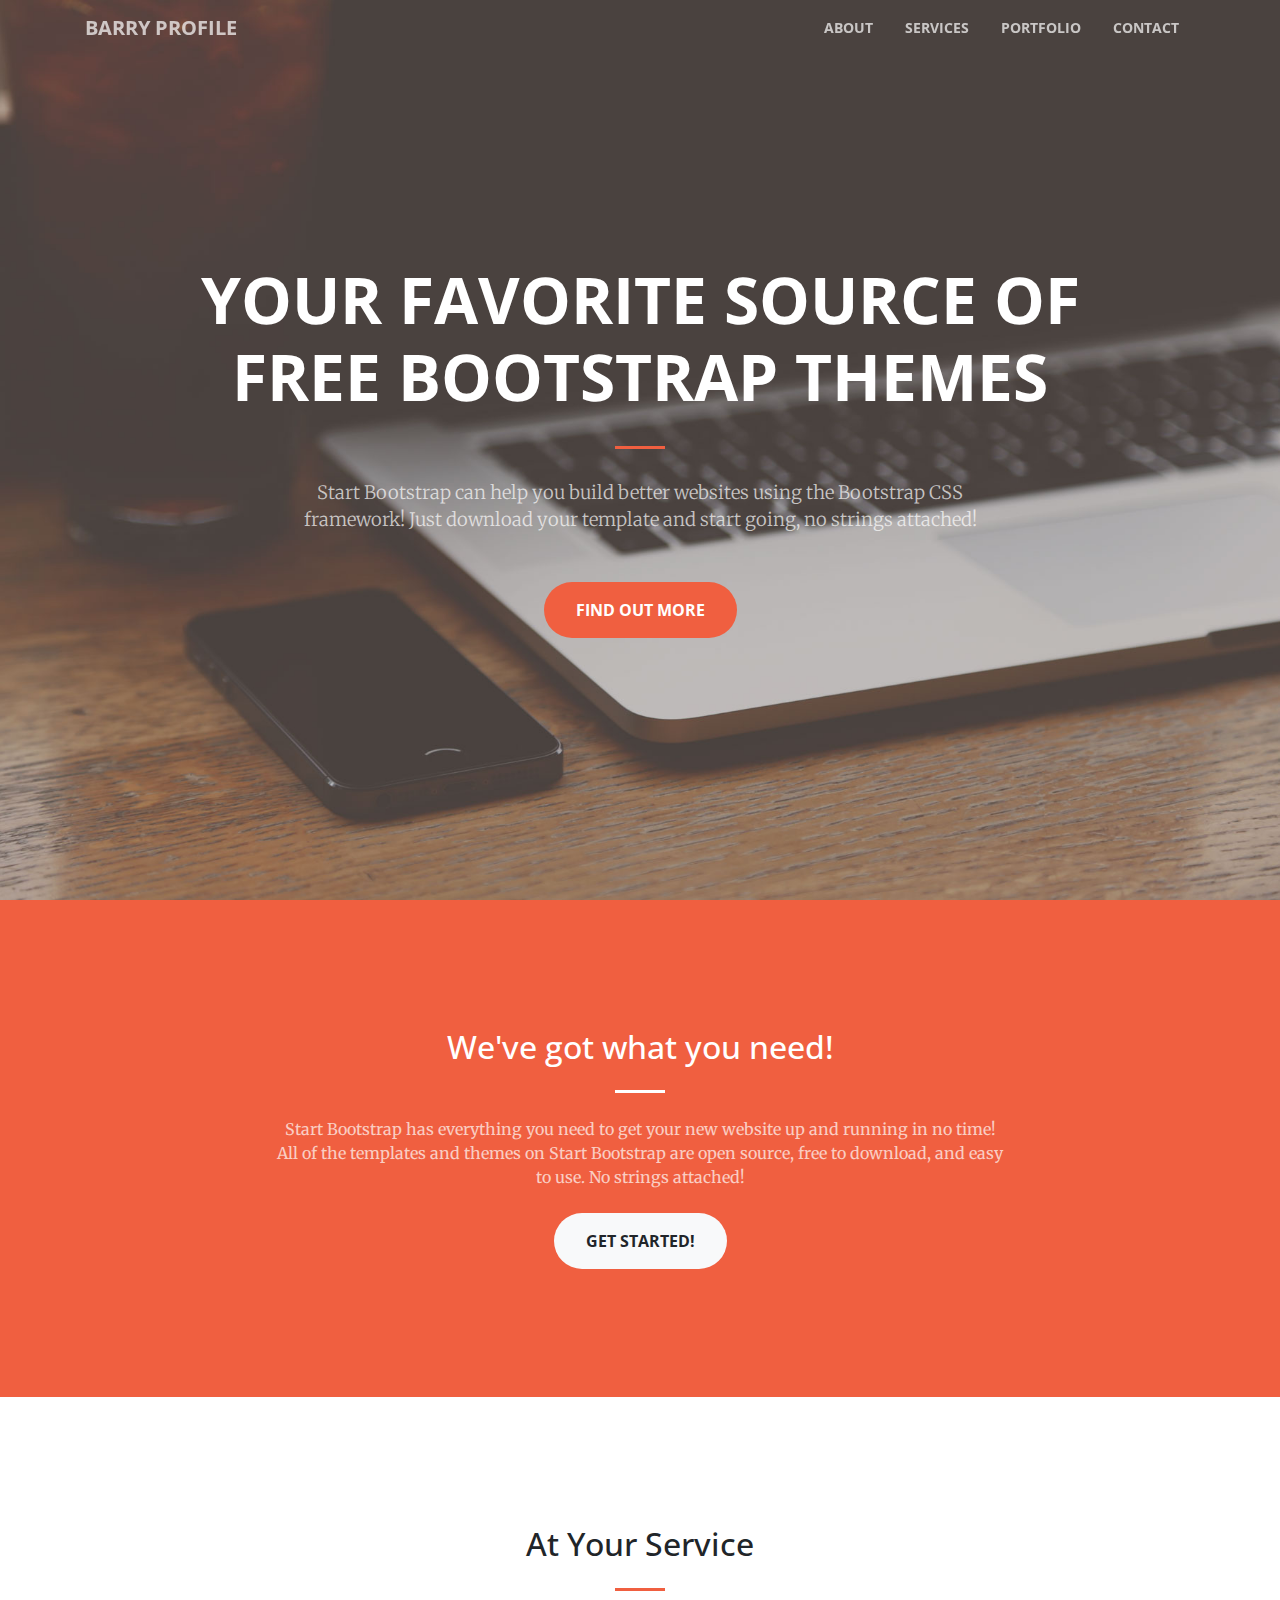
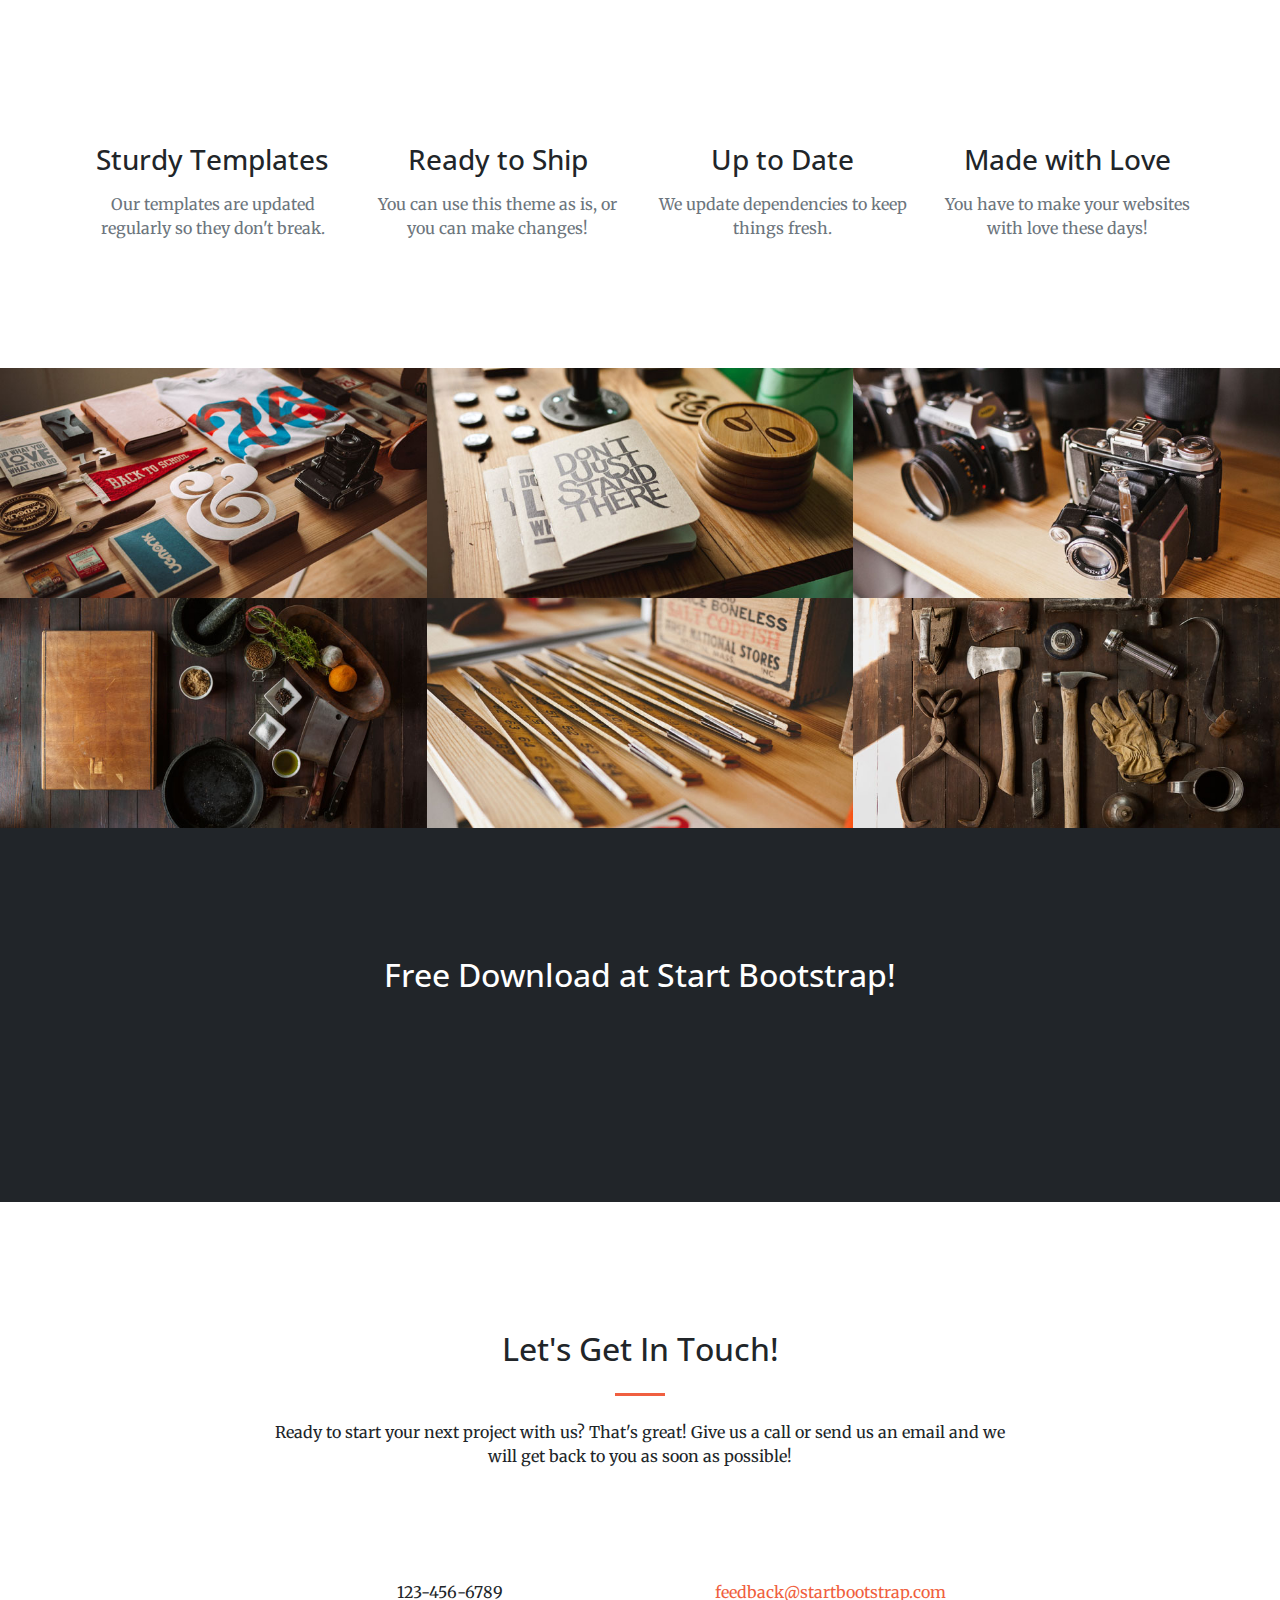
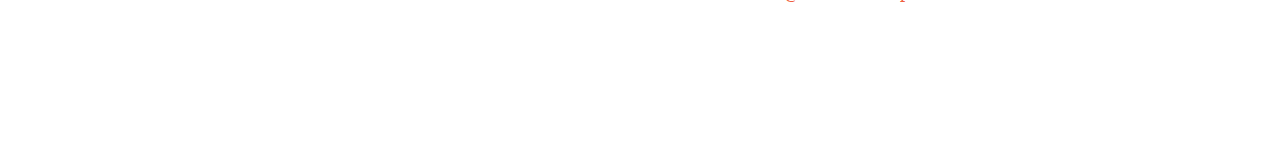
==== index.html @ 19e39f29 "commit" ====
<!DOCTYPE html>
<html lang="en">

  <head>

    <meta charset="utf-8">
    <meta name="viewport" content="width=device-width, initial-scale=1, shrink-to-fit=no">
    <meta name="description" content="">
    <meta name="author" content="">

    <title>Barry Profile</title>

    <!-- Bootstrap core CSS -->
    <link href="vendor/bootstrap/css/bootstrap.min.css" rel="stylesheet">

    <!-- Custom fonts for this template -->
    <link href="vendor/fontawesome-free/css/all.min.css" rel="stylesheet" type="text/css">
    <link href='https://fonts.googleapis.com/css?family=Open+Sans:300italic,400italic,600italic,700italic,800italic,400,300,600,700,800' rel='stylesheet' type='text/css'>
    <link href='https://fonts.googleapis.com/css?family=Merriweather:400,300,300italic,400italic,700,700italic,900,900italic' rel='stylesheet' type='text/css'>

    <!-- Plugin CSS -->
    <link href="vendor/magnific-popup/magnific-popup.css" rel="stylesheet">

    <!-- Custom styles for this template -->
    <link href="css/creative.min.css" rel="stylesheet">

  </head>

  <body id="page-top">

    <!-- Navigation -->
    <nav class="navbar navbar-expand-lg navbar-light fixed-top" id="mainNav">
      <div class="container">
        <a class="navbar-brand js-scroll-trigger" href="#page-top">Barry Profile</a>
        <button class="navbar-toggler navbar-toggler-right" type="button" data-toggle="collapse" data-target="#navbarResponsive" aria-controls="navbarResponsive" aria-expanded="false" aria-label="Toggle navigation">
          <span class="navbar-toggler-icon"></span>
        </button>
        <div class="collapse navbar-collapse" id="navbarResponsive">
          <ul class="navbar-nav ml-auto">
            <li class="nav-item">
              <a class="nav-link js-scroll-trigger" href="#about">About</a>
            </li>
            <li class="nav-item">
              <a class="nav-link js-scroll-trigger" href="#services">Services</a>
            </li>
            <li class="nav-item">
              <a class="nav-link js-scroll-trigger" href="#portfolio">Portfolio</a>
            </li>
            <li class="nav-item">
              <a class="nav-link js-scroll-trigger" href="#contact">Contact</a>
            </li>
          </ul>
        </div>
      </div>
    </nav>

    <header class="masthead text-center text-white d-flex">
      <div class="container my-auto">
        <div class="row">
          <div class="col-lg-10 mx-auto">
            <h1 class="text-uppercase">
              <strong>Your Favorite Source of Free Bootstrap Themes</strong>
            </h1>
            <hr>
          </div>
          <div class="col-lg-8 mx-auto">
            <p class="text-faded mb-5">Start Bootstrap can help you build better websites using the Bootstrap CSS framework! Just download your template and start going, no strings attached!</p>
            <a class="btn btn-primary btn-xl js-scroll-trigger" href="#about">Find Out More</a>
          </div>
        </div>
      </div>
    </header>

    <section class="bg-primary" id="about">
      <div class="container">
        <div class="row">
          <div class="col-lg-8 mx-auto text-center">
            <h2 class="section-heading text-white">We've got what you need!</h2>
            <hr class="light my-4">
            <p class="text-faded mb-4">Start Bootstrap has everything you need to get your new website up and running in no time! All of the templates and themes on Start Bootstrap are open source, free to download, and easy to use. No strings attached!</p>
            <a class="btn btn-light btn-xl js-scroll-trigger" href="#services">Get Started!</a>
          </div>
        </div>
      </div>
    </section>

    <section id="services">
      <div class="container">
        <div class="row">
          <div class="col-lg-12 text-center">
            <h2 class="section-heading">At Your Service</h2>
            <hr class="my-4">
          </div>
        </div>
      </div>
      <div class="container">
        <div class="row">
          <div class="col-lg-3 col-md-6 text-center">
            <div class="service-box mt-5 mx-auto">
              <i class="fas fa-4x fa-gem text-primary mb-3 sr-icon-1"></i>
              <h3 class="mb-3">Sturdy Templates</h3>
              <p class="text-muted mb-0">Our templates are updated regularly so they don't break.</p>
            </div>
          </div>
          <div class="col-lg-3 col-md-6 text-center">
            <div class="service-box mt-5 mx-auto">
              <i class="fas fa-4x fa-paper-plane text-primary mb-3 sr-icon-2"></i>
              <h3 class="mb-3">Ready to Ship</h3>
              <p class="text-muted mb-0">You can use this theme as is, or you can make changes!</p>
            </div>
          </div>
          <div class="col-lg-3 col-md-6 text-center">
            <div class="service-box mt-5 mx-auto">
              <i class="fas fa-4x fa-code text-primary mb-3 sr-icon-3"></i>
              <h3 class="mb-3">Up to Date</h3>
              <p class="text-muted mb-0">We update dependencies to keep things fresh.</p>
            </div>
          </div>
          <div class="col-lg-3 col-md-6 text-center">
            <div class="service-box mt-5 mx-auto">
              <i class="fas fa-4x fa-heart text-primary mb-3 sr-icon-4"></i>
              <h3 class="mb-3">Made with Love</h3>
              <p class="text-muted mb-0">You have to make your websites with love these days!</p>
            </div>
          </div>
        </div>
      </div>
    </section>

    <section class="p-0" id="portfolio">
      <div class="container-fluid p-0">
        <div class="row no-gutters popup-gallery">
          <div class="col-lg-4 col-sm-6">
            <a class="portfolio-box" href="img/portfolio/fullsize/1.jpg">
              <img class="img-fluid" src="img/portfolio/thumbnails/1.jpg" alt="">
              <div class="portfolio-box-caption">
                <div class="portfolio-box-caption-content">
                  <div class="project-category text-faded">
                    Category
                  </div>
                  <div class="project-name">
                    Project Name
                  </div>
                </div>
              </div>
            </a>
          </div>
          <div class="col-lg-4 col-sm-6">
            <a class="portfolio-box" href="img/portfolio/fullsize/2.jpg">
              <img class="img-fluid" src="img/portfolio/thumbnails/2.jpg" alt="">
              <div class="portfolio-box-caption">
                <div class="portfolio-box-caption-content">
                  <div class="project-category text-faded">
                    Category
                  </div>
                  <div class="project-name">
                    Project Name
                  </div>
                </div>
              </div>
            </a>
          </div>
          <div class="col-lg-4 col-sm-6">
            <a class="portfolio-box" href="img/portfolio/fullsize/3.jpg">
              <img class="img-fluid" src="img/portfolio/thumbnails/3.jpg" alt="">
              <div class="portfolio-box-caption">
                <div class="portfolio-box-caption-content">
                  <div class="project-category text-faded">
                    Category
                  </div>
                  <div class="project-name">
                    Project Name
                  </div>
                </div>
              </div>
            </a>
          </div>
          <div class="col-lg-4 col-sm-6">
            <a class="portfolio-box" href="img/portfolio/fullsize/4.jpg">
              <img class="img-fluid" src="img/portfolio/thumbnails/4.jpg" alt="">
              <div class="portfolio-box-caption">
                <div class="portfolio-box-caption-content">
                  <div class="project-category text-faded">
                    Category
                  </div>
                  <div class="project-name">
                    Project Name
                  </div>
                </div>
              </div>
            </a>
          </div>
          <div class="col-lg-4 col-sm-6">
            <a class="portfolio-box" href="img/portfolio/fullsize/5.jpg">
              <img class="img-fluid" src="img/portfolio/thumbnails/5.jpg" alt="">
              <div class="portfolio-box-caption">
                <div class="portfolio-box-caption-content">
                  <div class="project-category text-faded">
                    Category
                  </div>
                  <div class="project-name">
                    Project Name
                  </div>
                </div>
              </div>
            </a>
          </div>
          <div class="col-lg-4 col-sm-6">
            <a class="portfolio-box" href="img/portfolio/fullsize/6.jpg">
              <img class="img-fluid" src="img/portfolio/thumbnails/6.jpg" alt="">
              <div class="portfolio-box-caption">
                <div class="portfolio-box-caption-content">
                  <div class="project-category text-faded">
                    Category
                  </div>
                  <div class="project-name">
                    Project Name
                  </div>
                </div>
              </div>
            </a>
          </div>
        </div>
      </div>
    </section>

    <section class="bg-dark text-white">
      <div class="container text-center">
        <h2 class="mb-4">Free Download at Start Bootstrap!</h2>
        <a class="btn btn-light btn-xl sr-button" href="http://startbootstrap.com/template-overviews/creative/">Download Now!</a>
      </div>
    </section>

    <section id="contact">
      <div class="container">
        <div class="row">
          <div class="col-lg-8 mx-auto text-center">
            <h2 class="section-heading">Let's Get In Touch!</h2>
            <hr class="my-4">
            <p class="mb-5">Ready to start your next project with us? That's great! Give us a call or send us an email and we will get back to you as soon as possible!</p>
          </div>
        </div>
        <div class="row">
          <div class="col-lg-4 ml-auto text-center">
            <i class="fas fa-phone fa-3x mb-3 sr-contact-1"></i>
            <p>123-456-6789</p>
          </div>
          <div class="col-lg-4 mr-auto text-center">
            <i class="fas fa-envelope fa-3x mb-3 sr-contact-2"></i>
            <p>
              <a href="mailto:your-email@your-domain.com">feedback@startbootstrap.com</a>
            </p>
          </div>
        </div>
      </div>
    </section>

    <!-- Bootstrap core JavaScript -->
    <script src="vendor/jquery/jquery.min.js"></script>
    <script src="vendor/bootstrap/js/bootstrap.bundle.min.js"></script>

    <!-- Plugin JavaScript -->
    <script src="vendor/jquery-easing/jquery.easing.min.js"></script>
    <script src="vendor/scrollreveal/scrollreveal.min.js"></script>
    <script src="vendor/magnific-popup/jquery.magnific-popup.min.js"></script>

    <!-- Custom scripts for this template -->
    <script src="js/creative.min.js"></script>

  </body>

</html>
---- css/creative.min.css ----
/*!
 * Start Bootstrap - Creative v5.0.2 (https://startbootstrap.com/template-overviews/creative)
 * Copyright 2013-2018 Start Bootstrap
 * Licensed under MIT (https://github.com/BlackrockDigital/startbootstrap-creative/blob/master/LICENSE)
 */body,html{width:100%;height:100%}body{font-family:Merriweather,'Helvetica Neue',Arial,sans-serif}hr{max-width:50px;border-width:3px;border-color:#f05f40}hr.light{border-color:#fff}a{color:#f05f40;-webkit-transition:all .2s;transition:all .2s}a:hover{color:#f05f40}h1,h2,h3,h4,h5,h6{font-family:'Open Sans','Helvetica Neue',Arial,sans-serif}.bg-primary{background-color:#f05f40!important}.bg-dark{background-color:#212529!important}.text-faded{color:rgba(255,255,255,.7)}section{padding:8rem 0}.section-heading{margin-top:0}::-moz-selection{color:#fff;background:#212529;text-shadow:none}::selection{color:#fff;background:#212529;text-shadow:none}img::-moz-selection{color:#fff;background:0 0}img::selection{color:#fff;background:0 0}img::-moz-selection{color:#fff;background:0 0}#mainNav{border-bottom:1px solid rgba(33,37,41,.1);background-color:#fff;font-family:'Open Sans','Helvetica Neue',Arial,sans-serif;-webkit-transition:all .2s;transition:all .2s}#mainNav .navbar-brand{font-weight:700;text-transform:uppercase;color:#f05f40;font-family:'Open Sans','Helvetica Neue',Arial,sans-serif}#mainNav .navbar-brand:focus,#mainNav .navbar-brand:hover{color:#f05f40}#mainNav .navbar-nav>li.nav-item>a.nav-link,#mainNav .navbar-nav>li.nav-item>a.nav-link:focus{font-size:.9rem;font-weight:700;text-transform:uppercase;color:#212529}#mainNav .navbar-nav>li.nav-item>a.nav-link:focus:hover,#mainNav .navbar-nav>li.nav-item>a.nav-link:hover{color:#f05f40}#mainNav .navbar-nav>li.nav-item>a.nav-link.active,#mainNav .navbar-nav>li.nav-item>a.nav-link:focus.active{color:#f05f40!important;background-color:transparent}#mainNav .navbar-nav>li.nav-item>a.nav-link.active:hover,#mainNav .navbar-nav>li.nav-item>a.nav-link:focus.active:hover{background-color:transparent}@media (min-width:992px){#mainNav{border-color:transparent;background-color:transparent}#mainNav .navbar-brand{color:rgba(255,255,255,.7)}#mainNav .navbar-brand:focus,#mainNav .navbar-brand:hover{color:#fff}#mainNav .navbar-nav>li.nav-item>a.nav-link{padding:.5rem 1rem}#mainNav .navbar-nav>li.nav-item>a.nav-link,#mainNav .navbar-nav>li.nav-item>a.nav-link:focus{color:rgba(255,255,255,.7)}#mainNav .navbar-nav>li.nav-item>a.nav-link:focus:hover,#mainNav .navbar-nav>li.nav-item>a.nav-link:hover{color:#fff}#mainNav.navbar-shrink{border-bottom:1px solid rgba(33,37,41,.1);background-color:#fff}#mainNav.navbar-shrink .navbar-brand{color:#f05f40}#mainNav.navbar-shrink .navbar-brand:focus,#mainNav.navbar-shrink .navbar-brand:hover{color:#f05f40}#mainNav.navbar-shrink .navbar-nav>li.nav-item>a.nav-link,#mainNav.navbar-shrink .navbar-nav>li.nav-item>a.nav-link:focus{color:#212529}#mainNav.navbar-shrink .navbar-nav>li.nav-item>a.nav-link:focus:hover,#mainNav.navbar-shrink .navbar-nav>li.nav-item>a.nav-link:hover{color:#f05f40}}header.masthead{padding-top:10rem;padding-bottom:calc(10rem - 56px);background-image:url(../img/header.jpg);background-position:center center;background-size:cover}header.masthead hr{margin-top:30px;margin-bottom:30px}header.masthead h1{font-size:2rem}header.masthead p{font-weight:300}@media (min-width:768px){header.masthead p{font-size:1.15rem}}@media (min-width:992px){header.masthead{height:100vh;min-height:650px;padding-top:0;padding-bottom:0}header.masthead h1{font-size:3rem}}@media (min-width:1200px){header.masthead h1{font-size:4rem}}.service-box{max-width:400px}.portfolio-box{position:relative;display:block;max-width:650px;margin:0 auto}.portfolio-box .portfolio-box-caption{position:absolute;bottom:0;display:block;width:100%;height:100%;text-align:center;opacity:0;color:#fff;background:rgba(240,95,64,.9);-webkit-transition:all .2s;transition:all .2s}.portfolio-box .portfolio-box-caption .portfolio-box-caption-content{position:absolute;top:50%;width:100%;-webkit-transform:translateY(-50%);transform:translateY(-50%);text-align:center}.portfolio-box .portfolio-box-caption .portfolio-box-caption-content .project-category,.portfolio-box .portfolio-box-caption .portfolio-box-caption-content .project-name{padding:0 15px;font-family:'Open Sans','Helvetica Neue',Arial,sans-serif}.portfolio-box .portfolio-box-caption .portfolio-box-caption-content .project-category{font-size:14px;font-weight:600;text-transform:uppercase}.portfolio-box .portfolio-box-caption .portfolio-box-caption-content .project-name{font-size:18px}.portfolio-box:hover .portfolio-box-caption{opacity:1}.portfolio-box:focus{outline:0}@media (min-width:768px){.portfolio-box .portfolio-box-caption .portfolio-box-caption-content .project-category{font-size:16px}.portfolio-box .portfolio-box-caption .portfolio-box-caption-content .project-name{font-size:22px}}.text-primary{color:#f05f40!important}.btn{font-weight:700;text-transform:uppercase;border:none;border-radius:300px;font-family:'Open Sans','Helvetica Neue',Arial,sans-serif}.btn-xl{padding:1rem 2rem}.btn-primary{background-color:#f05f40;border-color:#f05f40}.btn-primary:active,.btn-primary:focus,.btn-primary:hover{color:#fff;background-color:#ee4b28!important}.btn-primary:active,.btn-primary:focus{-webkit-box-shadow:0 0 0 .2rem rgba(240,95,64,.5)!important;box-shadow:0 0 0 .2rem rgba(240,95,64,.5)!important}
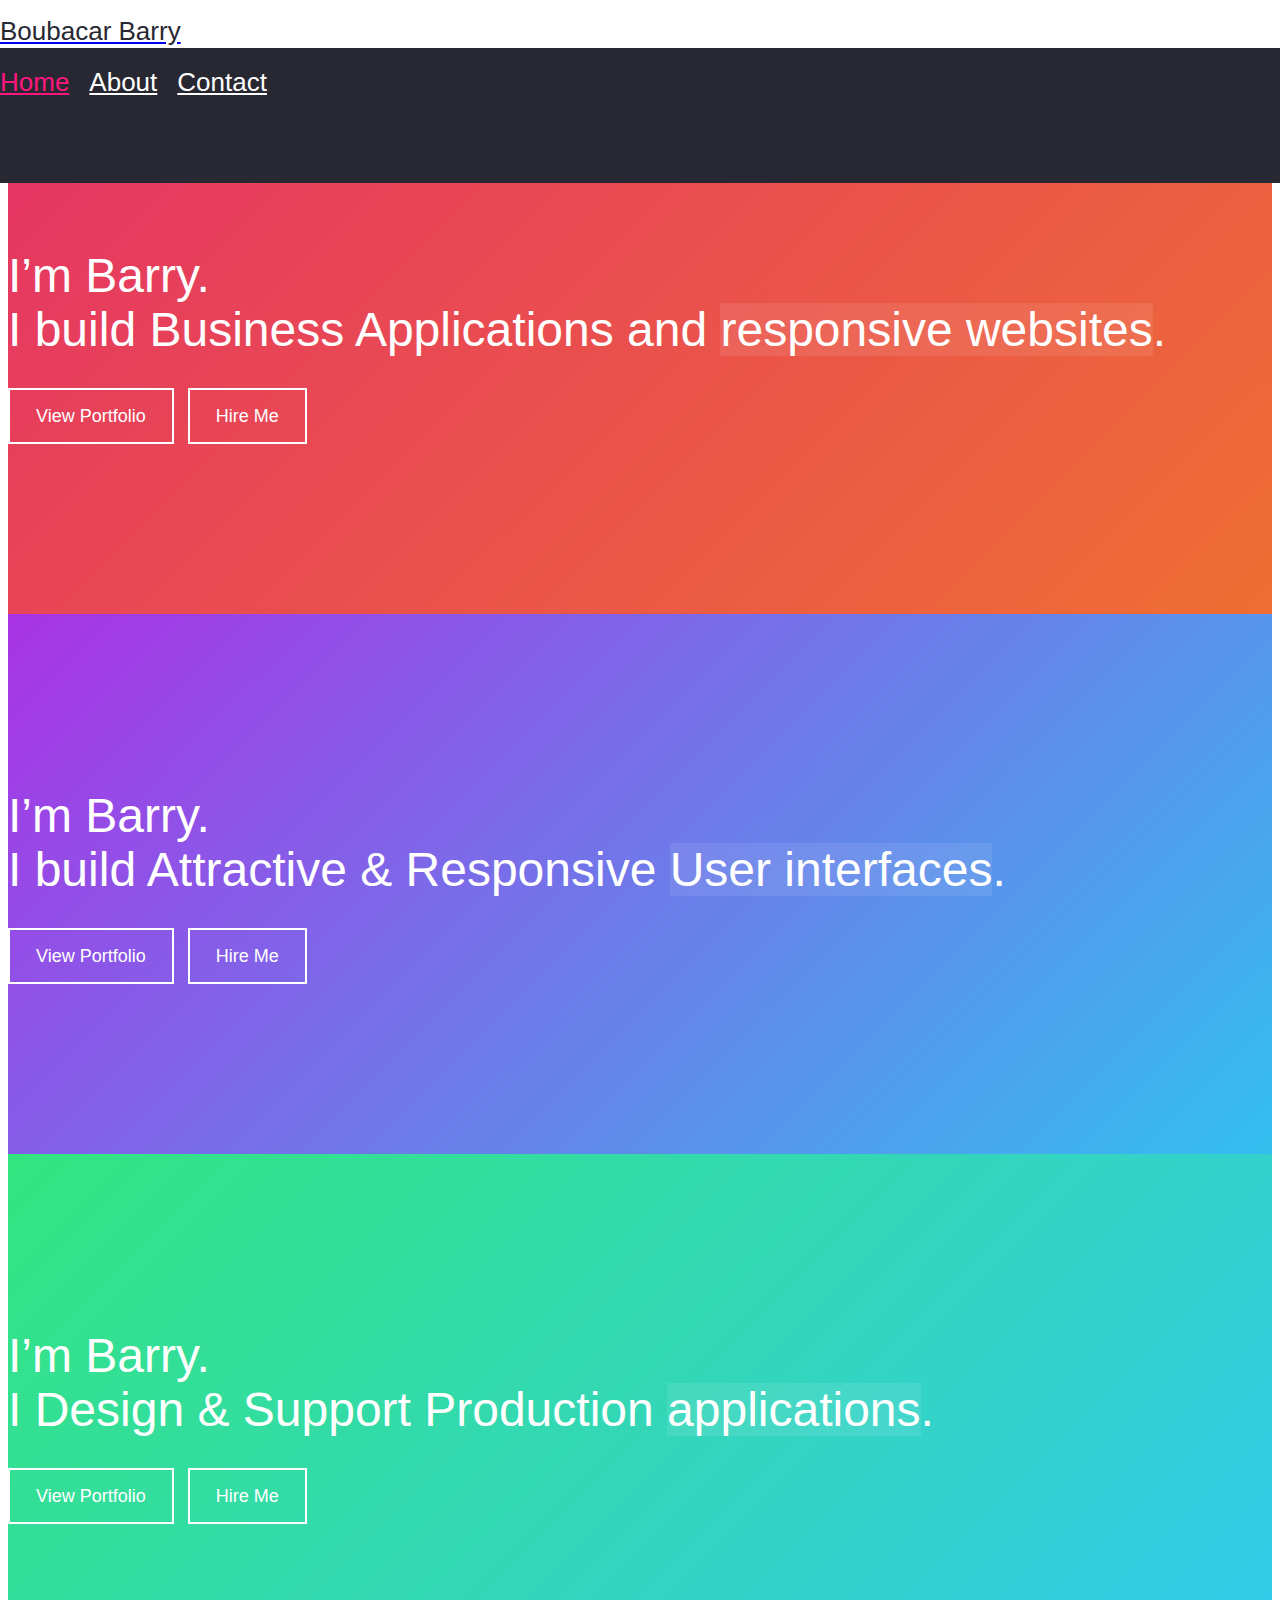
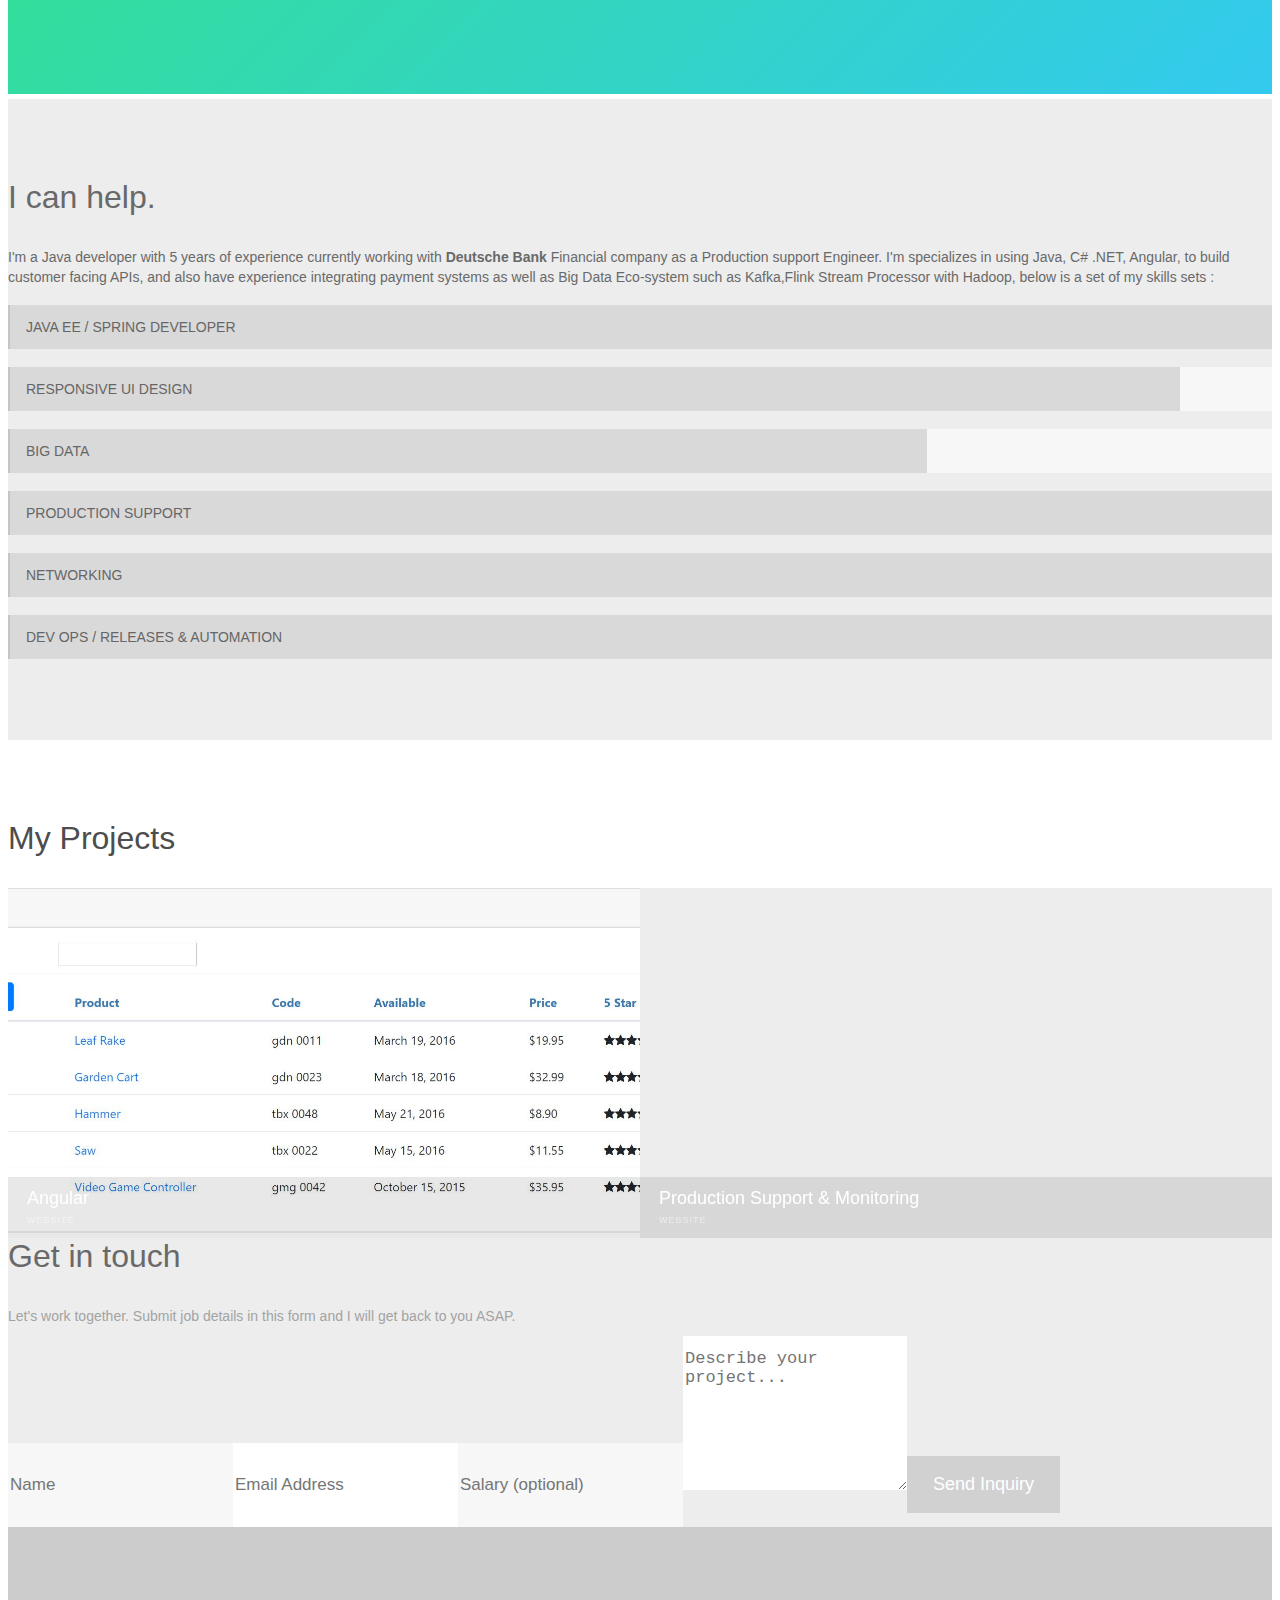
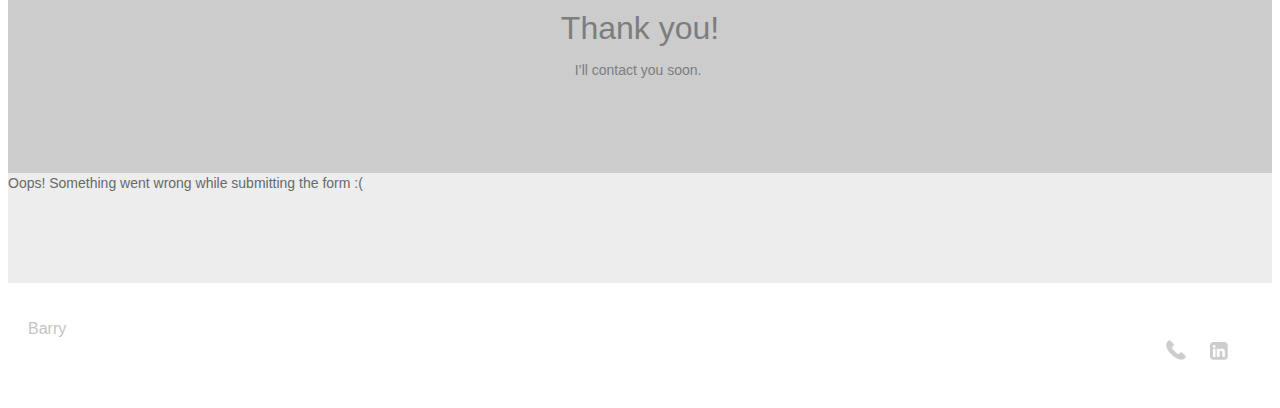
==== commit 15fa8fa0: "commiting" ====
--- a/index.html
+++ b/index.html
@@ -1,272 +1,204 @@
 <!DOCTYPE html>
-<html lang="en">
+<!--  This site was created in Webflow. http://www.webflow.com  -->
+<!--  Last Published: Sat Dec 29 2018 16:40:46 GMT+0000 (UTC)  -->
+<html data-wf-page="5c27a3664fdbba8125c1ca99" data-wf-site="5c27a3654fdbba601fc1ca92">
+<head>
+  <meta charset="utf-8">
+  <title>Smith Responsive Website Template | Webflow Templates</title>
+  <meta content="width=device-width, initial-scale=1" name="viewport">
+  <meta content="Webflow" name="generator">
+  <link href="css/normalize.css" rel="stylesheet" type="text/css">
+  <link href="css/webflow.css" rel="stylesheet" type="text/css">
+  <link href="css/boubacars-five-star-project.webflow.css" rel="stylesheet" type="text/css">
+  <script src="https://ajax.googleapis.com/ajax/libs/webfont/1.4.7/webfont.js" type="text/javascript"></script>
+  <script type="text/javascript">WebFont.load({  google: {    families: ["Questrial:regular","Roboto:300,regular,500","Roboto Condensed:300,regular"]  }});</script>
+  <!-- [if lt IE 9]><script src="https://cdnjs.cloudflare.com/ajax/libs/html5shiv/3.7.3/html5shiv.min.js" type="text/javascript"></script><![endif] -->
+  <script type="text/javascript">!function(o,c){var n=c.documentElement,t=" w-mod-";n.className+=t+"js",("ontouchstart"in o||o.DocumentTouch&&c instanceof DocumentTouch)&&(n.className+=t+"touch")}(window,document);</script>
+  <link href="https://y7v4p6k4.ssl.hwcdn.net/placeholder/favicon.ico" rel="shortcut icon" type="image/x-icon">
+  <link href="https://daks2k3a4ib2z.cloudfront.net/img/webclip.png" rel="apple-touch-icon">
+</head>
+<body>
+  <div data-collapse="all" data-animation="default" data-duration="400" class="navbar w-nav">
+    <div class="w-container">
+      <a href="index.html" class="brand-link w-nav-brand w--current">
+        <h1 class="logo">Boubacar Barry</h1>
+      </a>
+      <nav role="navigation" class="nav-menu w-nav-menu"><a href="index.html" class="nav-link w-nav-link w--current">Home</a><a href="about.html" class="nav-link w-nav-link">About</a><a href="contact.html" class="nav-link w-nav-link">Contact</a>
+        <div class="social-wrapper"><a href="#" class="social-link w-inline-block"><img src="images/facebook-icon.svg" alt="" class="social-icon"></a><a href="#" class="social-link w-inline-block"><img src="images/twitter-icon.svg" alt="" class="social-icon"></a><a href="#" class="social-link w-inline-block"><img src="images/instagram-icon-white.svg" alt="" class="social-icon"></a><a href="#" class="social-link w-inline-block"><img src="images/behance-icon-white.svg" alt="" class="social-icon"></a><a href="http://dribble.com/thesergie" class="social-link w-inline-block"><img src="images/dribbble-icon-white.svg" alt="" class="social-icon"></a></div>
+      </nav>
+      <div class="menu-button w-nav-button">
+        <div class="hamburger-icon w-icon-nav-menu"></div>
+      </div>
+    </div>
+  </div>
+  <div data-animation="fade" data-duration="500" data-infinite="1" data-delay="4000" data-autoplay="1" class="slider w-slider">
+    <div class="w-slider-mask">
+      <div class="slide w-slide">
+        <div class="w-container">
+          <h1 class="main-heading">I’m Barry.</h1>
+          <h1 class="main-heading">I build Business Applications and <span class="replace-text">responsive websites</span>.</h1>
+          <div class="button-group"><a href="#projects" class="button hollow">View Portfolio</a><a href="#contact" class="button hollow">Hire Me</a></div>
+        </div>
+      </div>
+      <div class="slide _2 w-slide">
+        <div class="w-container">
+          <h1 class="main-heading">I’m Barry.</h1>
+          <h1 class="main-heading">I build Attractive & Responsive <span class="replace-text">User interfaces</span>.</h1>
+          <div class="button-group"><a href="#projects" class="button hollow">View Portfolio</a><a href="#contact" class="button hollow">Hire Me</a></div>
+        </div>
+      </div>
+      <div class="slide _3 w-slide">
+        <div class="w-container">
+          <h1 class="main-heading">I’m Barry.</h1>
+          <h1 class="main-heading">I Design & Support Production <span class="replace-text">applications</span>.</h1>
+          <div class="button-group"><a href="#projects" class="button hollow">View Portfolio</a><a href="#contact" class="button hollow">Hire Me</a></div>
+        </div>
+      </div>
+    </div>
+    <div class="slider-nav w-slider-nav"></div>
+  </div>
+  <div class="section grey">
+    <div class="w-container">
+      <div class="w-row">
+        <div class="w-col w-col-4">
+          <h2>I can help.</h2>
+        </div>
+        <div class="w-col w-col-8">
+          <p>I'm a Java developer with 5 years of experience currently working with <b>Deutsche Bank</b> Financial company as a Production support Engineer. I'm specializes in using Java, C# .NET, Angular, to build customer facing APIs, and also have experience integrating payment systems as well as Big Data Eco-system such as Kafka,Flink Stream Processor with Hadoop, below is a set of my skills sets :</p>
+          <div class="skill-group">
+            <div class="skill-background">
+              <div class="skill">Java EE / Spring Developer<span class="light-text"></span></div>
+            </div>
+            <div class="skill-background">
+              <div class="skill _90">Responsive UI Design</div>
+            </div>
+            <div class="skill-background">
+              <div class="skill _70">Big Data</div>
+            </div>
+            <div class="skill-background">
+              <div class="skill _100">Production Support</div>
+            </div>
+              <div class="skill-background">
+              <div class="skill _80">Networking</div>
+            </div>
+              <div class="skill-background">
+              <div class="skill _85">Dev Ops / Releases & Automation</div>
+            </div>
 
-  <head>
-
-    <meta charset="utf-8">
-    <meta name="viewport" content="width=device-width, initial-scale=1, shrink-to-fit=no">
-    <meta name="description" content="">
-    <meta name="author" content="">
-
-    <title>Barry Profile</title>
-
-    <!-- Bootstrap core CSS -->
-    <link href="vendor/bootstrap/css/bootstrap.min.css" rel="stylesheet">
-
-    <!-- Custom fonts for this template -->
-    <link href="vendor/fontawesome-free/css/all.min.css" rel="stylesheet" type="text/css">
-    <link href='https://fonts.googleapis.com/css?family=Open+Sans:300italic,400italic,600italic,700italic,800italic,400,300,600,700,800' rel='stylesheet' type='text/css'>
-    <link href='https://fonts.googleapis.com/css?family=Merriweather:400,300,300italic,400italic,700,700italic,900,900italic' rel='stylesheet' type='text/css'>
-
-    <!-- Plugin CSS -->
-    <link href="vendor/magnific-popup/magnific-popup.css" rel="stylesheet">
-
-    <!-- Custom styles for this template -->
-    <link href="css/creative.min.css" rel="stylesheet">
-
-  </head>
-
-  <body id="page-top">
-
-    <!-- Navigation -->
-    <nav class="navbar navbar-expand-lg navbar-light fixed-top" id="mainNav">
-      <div class="container">
-        <a class="navbar-brand js-scroll-trigger" href="#page-top">Barry Profile</a>
-        <button class="navbar-toggler navbar-toggler-right" type="button" data-toggle="collapse" data-target="#navbarResponsive" aria-controls="navbarResponsive" aria-expanded="false" aria-label="Toggle navigation">
-          <span class="navbar-toggler-icon"></span>
-        </button>
-        <div class="collapse navbar-collapse" id="navbarResponsive">
-          <ul class="navbar-nav ml-auto">
-            <li class="nav-item">
-              <a class="nav-link js-scroll-trigger" href="#about">About</a>
-            </li>
-            <li class="nav-item">
-              <a class="nav-link js-scroll-trigger" href="#services">Services</a>
-            </li>
-            <li class="nav-item">
-              <a class="nav-link js-scroll-trigger" href="#portfolio">Portfolio</a>
-            </li>
-            <li class="nav-item">
-              <a class="nav-link js-scroll-trigger" href="#contact">Contact</a>
-            </li>
-          </ul>
-        </div>
-      </div>
-    </nav>
-
-    <header class="masthead text-center text-white d-flex">
-      <div class="container my-auto">
-        <div class="row">
-          <div class="col-lg-10 mx-auto">
-            <h1 class="text-uppercase">
-              <strong>Your Favorite Source of Free Bootstrap Themes</strong>
-            </h1>
-            <hr>
           </div>
-          <div class="col-lg-8 mx-auto">
-            <p class="text-faded mb-5">Start Bootstrap can help you build better websites using the Bootstrap CSS framework! Just download your template and start going, no strings attached!</p>
-            <a class="btn btn-primary btn-xl js-scroll-trigger" href="#about">Find Out More</a>
+        </div>
+      </div>
+    </div>
+  </div>
+  <div id="projects" class="section projects">
+    <div class="w-container">
+      <div class="mobile-padding-wrapper">
+        <h2>My Projects</h2>
+      </div>
+    </div>
+    <!--<div class="project-row w-clearfix">-->
+      <!--<a href="project-page.html" class="project-link project-4 quarter-width w-inline-block">-->
+        <!--<div class="project-wrapper">-->
+          <!--<h3>Birds</h3>-->
+          <!--<div class="tag">Website</div>-->
+        <!--</div>-->
+      <!--</a>-->
+      <!--<a href="project-page.html" class="project-link project-3 half-width w-inline-block">-->
+        <!--<div class="project-wrapper">-->
+          <!--<h3>Field</h3>-->
+          <!--<div class="tag">Photo</div>-->
+        <!--</div>-->
+      <!--</a>-->
+      <!--<a href="project-page.html" class="project-link project-5 quarter-width w-inline-block">-->
+        <!--<div class="project-wrapper">-->
+          <!--<h3>Bridge</h3>-->
+          <!--<div class="tag">Illustration</div>-->
+        <!--</div>-->
+      <!--</a>-->
+    <!--</div>-->
+    <!--<div class="project-row blue w-clearfix">-->
+      <!--<a href="project-page.html" class="project-link project-1 half-width w-inline-block">-->
+        <!--<div class="project-wrapper">-->
+          <!--<h3>Raybans</h3>-->
+          <!--<div class="tag">Website</div>-->
+        <!--</div>-->
+      <!--</a>-->
+      <!--<a href="project-page.html" class="project-link project-2 half-width w-inline-block">-->
+        <!--<div class="project-wrapper">-->
+          <!--<h3>Sand</h3>-->
+          <!--<div class="tag">Website</div>-->
+        <!--</div>-->
+      <!--</a>-->
+    <!--</div>-->
+    <!--<div class="project-row teal w-clearfix">-->
+      <!--<a href="project-page.html" class="project-link project-9 third-width w-inline-block">-->
+        <!--<div class="project-wrapper">-->
+          <!--<h3>People</h3>-->
+          <!--<div class="tag">Website</div>-->
+        <!--</div>-->
+      <!--</a>-->
+      <!--<a href="project-page.html" class="project-link project-10 third-width w-inline-block">-->
+        <!--<div class="project-wrapper">-->
+          <!--<h3>Beach</h3>-->
+          <!--<div class="tag">Graphic</div>-->
+        <!--</div>-->
+      <!--</a>-->
+      <!--<a href="project-page.html" class="project-link project-8 third-width w-inline-block">-->
+        <!--<div class="project-wrapper">-->
+          <!--<h3>Lake</h3>-->
+          <!--<div class="tag">Website</div>-->
+        <!--</div>-->
+      <!--</a>-->
+    <!--</div>-->
+    <div class="project-row w-clearfix">
+      <a href="#" class="project-link project-6 half-width w-inline-block">
+        <div class="project-wrapper">
+          <h3>Angular</h3>
+          <div class="tag">Website</div>
+        </div>
+      </a>
+      <a href="#" class="project-link project-7 half-width w-inline-block">
+        <div class="project-wrapper">
+          <h3>Production Support & Monitoring</h3>
+          <div class="tag">Website</div>
+        </div>
+      </a>
+    </div>
+  </div>
+  <div id="contact" class="section grey">
+    <div class="w-container">
+      <div class="w-row">
+        <div class="w-col w-col-4">
+          <h2>Get in touch</h2>
+          <p class="contact-text">Let&#x27;s work together. Submit job details in this form and I will get back to you ASAP.</p>
+        </div>
+        <div class="w-col w-col-8">
+          <div class="form-wrapper w-form">
+            <form name="email-form" data-name="Email Form"><input type="text" name="name" data-name="Name" placeholder="Name" maxlength="256" required="" class="field grey w-input"><input type="email" name="email" data-name="Email" placeholder="Email Address" maxlength="256" required="" class="field w-input"><input type="text" name="budget" data-name="Budget" placeholder="Salary (optional)" maxlength="256" class="field grey w-input"><textarea placeholder="Describe your project..." maxlength="5000" name="description" data-name="Description" required="" class="field textarea w-input"></textarea><input type="submit" value="Send inquiry" data-wait="Please wait..." class="button form w-button"></form>
+            <div class="success-message w-form-done">
+              <h2 class="thank-you-title">Thank you!</h2>
+              <p>I’ll contact you soon. </p>
+            </div>
+            <div class="w-form-fail">
+              <p>Oops! Something went wrong while submitting the form :(</p>
+            </div>
           </div>
         </div>
       </div>
-    </header>
-
-    <section class="bg-primary" id="about">
-      <div class="container">
-        <div class="row">
-          <div class="col-lg-8 mx-auto text-center">
-            <h2 class="section-heading text-white">We've got what you need!</h2>
-            <hr class="light my-4">
-            <p class="text-faded mb-4">Start Bootstrap has everything you need to get your new website up and running in no time! All of the templates and themes on Start Bootstrap are open source, free to download, and easy to use. No strings attached!</p>
-            <a class="btn btn-light btn-xl js-scroll-trigger" href="#services">Get Started!</a>
-          </div>
-        </div>
-      </div>
-    </section>
-
-    <section id="services">
-      <div class="container">
-        <div class="row">
-          <div class="col-lg-12 text-center">
-            <h2 class="section-heading">At Your Service</h2>
-            <hr class="my-4">
-          </div>
-        </div>
-      </div>
-      <div class="container">
-        <div class="row">
-          <div class="col-lg-3 col-md-6 text-center">
-            <div class="service-box mt-5 mx-auto">
-              <i class="fas fa-4x fa-gem text-primary mb-3 sr-icon-1"></i>
-              <h3 class="mb-3">Sturdy Templates</h3>
-              <p class="text-muted mb-0">Our templates are updated regularly so they don't break.</p>
-            </div>
-          </div>
-          <div class="col-lg-3 col-md-6 text-center">
-            <div class="service-box mt-5 mx-auto">
-              <i class="fas fa-4x fa-paper-plane text-primary mb-3 sr-icon-2"></i>
-              <h3 class="mb-3">Ready to Ship</h3>
-              <p class="text-muted mb-0">You can use this theme as is, or you can make changes!</p>
-            </div>
-          </div>
-          <div class="col-lg-3 col-md-6 text-center">
-            <div class="service-box mt-5 mx-auto">
-              <i class="fas fa-4x fa-code text-primary mb-3 sr-icon-3"></i>
-              <h3 class="mb-3">Up to Date</h3>
-              <p class="text-muted mb-0">We update dependencies to keep things fresh.</p>
-            </div>
-          </div>
-          <div class="col-lg-3 col-md-6 text-center">
-            <div class="service-box mt-5 mx-auto">
-              <i class="fas fa-4x fa-heart text-primary mb-3 sr-icon-4"></i>
-              <h3 class="mb-3">Made with Love</h3>
-              <p class="text-muted mb-0">You have to make your websites with love these days!</p>
-            </div>
-          </div>
-        </div>
-      </div>
-    </section>
-
-    <section class="p-0" id="portfolio">
-      <div class="container-fluid p-0">
-        <div class="row no-gutters popup-gallery">
-          <div class="col-lg-4 col-sm-6">
-            <a class="portfolio-box" href="img/portfolio/fullsize/1.jpg">
-              <img class="img-fluid" src="img/portfolio/thumbnails/1.jpg" alt="">
-              <div class="portfolio-box-caption">
-                <div class="portfolio-box-caption-content">
-                  <div class="project-category text-faded">
-                    Category
-                  </div>
-                  <div class="project-name">
-                    Project Name
-                  </div>
-                </div>
-              </div>
-            </a>
-          </div>
-          <div class="col-lg-4 col-sm-6">
-            <a class="portfolio-box" href="img/portfolio/fullsize/2.jpg">
-              <img class="img-fluid" src="img/portfolio/thumbnails/2.jpg" alt="">
-              <div class="portfolio-box-caption">
-                <div class="portfolio-box-caption-content">
-                  <div class="project-category text-faded">
-                    Category
-                  </div>
-                  <div class="project-name">
-                    Project Name
-                  </div>
-                </div>
-              </div>
-            </a>
-          </div>
-          <div class="col-lg-4 col-sm-6">
-            <a class="portfolio-box" href="img/portfolio/fullsize/3.jpg">
-              <img class="img-fluid" src="img/portfolio/thumbnails/3.jpg" alt="">
-              <div class="portfolio-box-caption">
-                <div class="portfolio-box-caption-content">
-                  <div class="project-category text-faded">
-                    Category
-                  </div>
-                  <div class="project-name">
-                    Project Name
-                  </div>
-                </div>
-              </div>
-            </a>
-          </div>
-          <div class="col-lg-4 col-sm-6">
-            <a class="portfolio-box" href="img/portfolio/fullsize/4.jpg">
-              <img class="img-fluid" src="img/portfolio/thumbnails/4.jpg" alt="">
-              <div class="portfolio-box-caption">
-                <div class="portfolio-box-caption-content">
-                  <div class="project-category text-faded">
-                    Category
-                  </div>
-                  <div class="project-name">
-                    Project Name
-                  </div>
-                </div>
-              </div>
-            </a>
-          </div>
-          <div class="col-lg-4 col-sm-6">
-            <a class="portfolio-box" href="img/portfolio/fullsize/5.jpg">
-              <img class="img-fluid" src="img/portfolio/thumbnails/5.jpg" alt="">
-              <div class="portfolio-box-caption">
-                <div class="portfolio-box-caption-content">
-                  <div class="project-category text-faded">
-                    Category
-                  </div>
-                  <div class="project-name">
-                    Project Name
-                  </div>
-                </div>
-              </div>
-            </a>
-          </div>
-          <div class="col-lg-4 col-sm-6">
-            <a class="portfolio-box" href="img/portfolio/fullsize/6.jpg">
-              <img class="img-fluid" src="img/portfolio/thumbnails/6.jpg" alt="">
-              <div class="portfolio-box-caption">
-                <div class="portfolio-box-caption-content">
-                  <div class="project-category text-faded">
-                    Category
-                  </div>
-                  <div class="project-name">
-                    Project Name
-                  </div>
-                </div>
-              </div>
-            </a>
-          </div>
-        </div>
-      </div>
-    </section>
-
-    <section class="bg-dark text-white">
-      <div class="container text-center">
-        <h2 class="mb-4">Free Download at Start Bootstrap!</h2>
-        <a class="btn btn-light btn-xl sr-button" href="http://startbootstrap.com/template-overviews/creative/">Download Now!</a>
-      </div>
-    </section>
-
-    <section id="contact">
-      <div class="container">
-        <div class="row">
-          <div class="col-lg-8 mx-auto text-center">
-            <h2 class="section-heading">Let's Get In Touch!</h2>
-            <hr class="my-4">
-            <p class="mb-5">Ready to start your next project with us? That's great! Give us a call or send us an email and we will get back to you as soon as possible!</p>
-          </div>
-        </div>
-        <div class="row">
-          <div class="col-lg-4 ml-auto text-center">
-            <i class="fas fa-phone fa-3x mb-3 sr-contact-1"></i>
-            <p>123-456-6789</p>
-          </div>
-          <div class="col-lg-4 mr-auto text-center">
-            <i class="fas fa-envelope fa-3x mb-3 sr-contact-2"></i>
-            <p>
-              <a href="mailto:your-email@your-domain.com">feedback@startbootstrap.com</a>
-            </p>
-          </div>
-        </div>
-      </div>
-    </section>
-
-    <!-- Bootstrap core JavaScript -->
-    <script src="vendor/jquery/jquery.min.js"></script>
-    <script src="vendor/bootstrap/js/bootstrap.bundle.min.js"></script>
-
-    <!-- Plugin JavaScript -->
-    <script src="vendor/jquery-easing/jquery.easing.min.js"></script>
-    <script src="vendor/scrollreveal/scrollreveal.min.js"></script>
-    <script src="vendor/magnific-popup/jquery.magnific-popup.min.js"></script>
-
-    <!-- Custom scripts for this template -->
-    <script src="js/creative.min.js"></script>
-
-  </body>
-
-</html>
+    </div>
+  </div>
+  <div class="section footer">
+    <div class="w-container">
+      <div class="w-row">
+        <div class="w-col w-col-6">
+          <div class="footer-logo">Barry</div>
+        </div>
+        <div class="social-footer-wrap w-col w-col-6"><a href="mailto: meriambb1@gmail.com" class="footer-social-link w-inline-block"><img src="images/email-icon-black.svg" alt="" class="footer-icon"></a><a href="#" class="footer-social-link w-inline-block"><img src="images/facebook-icon_black.svg" alt="" class="footer-icon"></a><a href="#" class="footer-social-link w-inline-block"><img src="images/twitter-icon_black.svg" alt="" class="footer-icon"></a><a href="tel:+16153353536" class="footer-social-link w-inline-block"><img src="images/Icon-phone-black.png" style="width: 20px;" alt="Contact" class="footer-icon"></a><a href="https://www.linkedin.com/in/boubacar-barry-6b886479/" class="footer-social-link w-inline-block"><img src="images/icons8-linkedin-26.png" style="width: 18px;" alt="" class="footer-icon"></a><a href="#" class="footer-social-link w-inline-block"><img src="images/instagram-icon-black.svg" alt="" class="footer-icon"></a></div>
+      </div>
+    </div>
+  </div>
+  <script src="https://code.jquery.com/jquery-3.3.1.min.js" type="text/javascript" integrity="sha256-FgpCb/KJQlLNfOu91ta32o/NMZxltwRo8QtmkMRdAu8=" crossorigin="anonymous"></script>
+  <script src="js/webflow.js" type="text/javascript"></script>
+  <!-- [if lte IE 9]><script src="https://cdnjs.cloudflare.com/ajax/libs/placeholders/3.0.2/placeholders.min.js"></script><![endif] -->
+</body>
+</html>--- a/css/boubacars-five-star-project.webflow.css
+++ b/css/boubacars-five-star-project.webflow.css
@@ -0,0 +1,754 @@
+body {
+  padding-top: 66px;
+  font-family: Roboto, sans-serif;
+  color: #333;
+  font-size: 14px;
+  line-height: 20px;
+}
+
+h1 {
+  margin: 10px 0px;
+  font-size: 38px;
+  line-height: 44px;
+  font-weight: 300;
+}
+
+h2 {
+  margin: 0px 0px 32px;
+  font-size: 32px;
+  line-height: 36px;
+  font-weight: 300;
+}
+
+h3 {
+  margin: 0px 0px 6px;
+  font-size: 18px;
+  line-height: 21px;
+  font-weight: 300;
+}
+
+h4 {
+  margin: 10px 0px;
+  font-size: 18px;
+  line-height: 24px;
+  font-weight: 400;
+}
+
+h5 {
+  margin: 10px 0px;
+  font-size: 14px;
+  line-height: 20px;
+  font-weight: 700;
+}
+
+h6 {
+  margin: 10px 0px;
+  font-size: 12px;
+  line-height: 18px;
+  font-weight: 700;
+}
+
+p {
+  margin-top: 0px;
+  margin-bottom: 10px;
+}
+
+.button {
+  display: inline-block;
+  margin-right: 14px;
+  padding: 16px 26px;
+  border: 2px solid #000;
+  background-color: #000;
+  -webkit-transition: background-color 250ms ease, color 250ms ease, border-color 250ms ease;
+  transition: background-color 250ms ease, color 250ms ease, border-color 250ms ease;
+  color: #fff;
+  font-size: 18px;
+  font-weight: 400;
+  text-align: center;
+  text-decoration: none;
+  text-transform: capitalize;
+}
+
+.button:hover {
+  border-color: #fff;
+  background-color: transparent;
+}
+
+.button.hollow {
+  border-color: #fff;
+  background-color: transparent;
+  color: #fff;
+}
+
+.button.hollow:hover {
+  border-color: #000;
+  color: #000;
+}
+
+.button.hollow.black {
+  margin-right: 0px;
+  border-color: #000;
+  color: #000;
+}
+
+.button.hollow.black:hover {
+  border-color: #ff177f;
+  color: #ff177f;
+}
+
+.button.hollow.grey {
+  margin-right: 0px;
+  border-color: #d1d1d1;
+  color: #d1d1d1;
+}
+
+.button.hollow.grey:hover {
+  border-color: #000;
+  color: #000;
+}
+
+.button.form {
+  padding-top: 18px;
+  padding-bottom: 18px;
+  border-width: 0px;
+  background-color: #d1d1d1;
+  font-weight: 300;
+}
+
+.button.form:hover {
+  background-color: #249cff;
+}
+
+.navbar {
+  position: fixed;
+  left: 0px;
+  top: 0px;
+  right: 0px;
+  background-color: #fff;
+}
+
+.logo {
+  margin-top: 15px;
+  margin-bottom: 0px;
+  -webkit-transition: color 300ms ease;
+  transition: color 300ms ease;
+  color: #272832;
+  font-size: 26px;
+  line-height: 33px;
+  font-weight: 300;
+}
+
+.logo:hover {
+  color: #249cff;
+}
+
+.hamburger-icon {
+  font-size: 31px;
+}
+
+.section {
+  padding-top: 80px;
+  padding-bottom: 80px;
+  color: #5c5c5c;
+}
+
+.section.header {
+  padding: 80px 10px;
+  background-color: #90e3fd;
+  background-image: linear-gradient(135deg, rgba(217, 0, 79, .88), rgba(227, 72, 0, .82)), url('../images/nature.jpg');
+  background-position: 0% 0%, 50% 50%;
+  background-size: auto, cover;
+  color: hsla(0, 0%, 100%, .72);
+}
+
+.section.header._2 {
+  background-image: linear-gradient(135deg, rgba(145, 0, 217, .88), rgba(0, 182, 227, .82)), url('../images/mountain.jpg');
+}
+
+.section.header._3 {
+  background-image: linear-gradient(315deg, rgba(0, 222, 96, .8), rgba(0, 136, 227, .82)), url('../images/hills.jpg');
+}
+
+.section.grey {
+  background-color: #ededed;
+  color: dimgray;
+}
+
+.section.footer {
+  padding: 35px 20px;
+}
+
+.section.projects {
+  padding-bottom: 0px;
+  border-top: 1px solid #ededed;
+  color: #4d4d4d;
+}
+
+.section.white {
+  border-top: 1px solid #ededed;
+}
+
+.menu-button {
+  background-color: #fff;
+  -webkit-transition: color 200ms ease, background-color 200ms ease;
+  transition: color 200ms ease, background-color 200ms ease;
+  color: #272832;
+}
+
+.menu-button:hover {
+  background-color: #f2f2f2;
+  color: #272832;
+}
+
+.menu-button.w--open {
+  background-color: #272832;
+  color: #fff;
+}
+
+.menu-button.w--open:hover {
+  background-color: #1e1f26;
+  color: hsla(0, 0%, 100%, .83);
+}
+
+.nav-menu {
+  padding-top: 18px;
+  padding-bottom: 24px;
+  background-color: #272832;
+}
+
+.nav-link {
+  padding: 20px 20px 20px 0px;
+  -webkit-transition: color 500ms ease;
+  transition: color 500ms ease;
+  color: #fff;
+  font-size: 26px;
+  line-height: 33px;
+  font-weight: 300;
+}
+
+.nav-link:hover {
+  color: #249cff;
+}
+
+.nav-link.w--current {
+  color: #ff177f;
+}
+
+.nav-link.w--current:hover {
+  color: #ff177f;
+}
+
+.social-wrapper {
+  display: block;
+  width: 940px;
+  margin-right: auto;
+  margin-left: auto;
+  padding: 20px 20px 20px 0px;
+  text-align: left;
+}
+
+.social-icon {
+  width: 23px;
+  margin-right: 15px;
+}
+
+.social-link {
+  margin-right: 16px;
+}
+
+.social-link:hover {
+  -webkit-transform: translate(0px, 5px);
+  -ms-transform: translate(0px, 5px);
+  transform: translate(0px, 5px);
+}
+
+.project-row {
+  background-color: #272832;
+  background-image: -webkit-gradient(linear, left top, right top, from(#ff0048), to(#f53d00));
+  background-image: linear-gradient(90deg, #ff0048, #f53d00);
+}
+
+.project-row.blue {
+  background-image: -webkit-gradient(linear, left top, right top, from(#a0f), to(#0072f5));
+  background-image: linear-gradient(90deg, #a0f, #0072f5);
+}
+
+.project-row.teal {
+  background-image: -webkit-gradient(linear, left top, right top, from(#00b7ff), to(#00f59b));
+  background-image: linear-gradient(90deg, #00b7ff, #00f59b);
+}
+
+.project-link {
+  position: relative;
+  display: block;
+  width: 25%;
+  height: 350px;
+  float: left;
+  background-image: url('../images/oceans.jpg');
+  background-position: 50% 50%;
+  background-size: cover;
+  background-repeat: no-repeat;
+  -webkit-transition: opacity 250ms ease;
+  transition: opacity 250ms ease;
+  color: #fff;
+  text-decoration: none;
+}
+
+.project-link:hover {
+  opacity: 0.5;
+}
+
+.project-link.project-1 {
+  background-image: url('../images/bob-van-aubel-ray-bans.jpg');
+}
+
+.project-link.project-2 {
+  background-image: url('../images/sand.jpg');
+}
+
+.project-link.project-3 {
+  background-image: url('../images/sunrise2.jpg');
+}
+
+.project-link.project-4 {
+  background-image: url('../images/birds.jpg');
+  background-position: 100% 50%;
+}
+
+.project-link.project-5 {
+  background-image: url('../images/johnny-lam-connect.jpg');
+}
+
+.project-link.project-6 {
+  background-image: url('../images/project1.JPG');
+}
+
+.project-link.project-7 {
+  background-image: url('../images/oceans.jpg');
+}
+
+.project-link.project-8 {
+  background-image: url('../images/lake.jpg');
+}
+
+.project-link.project-9 {
+  background-image: url('../images/beach-1600px.jpg');
+}
+
+/*.project-link.project-10 {*/
+  /*background-image: url('../images/beach2jpg');*/
+/*}*/
+
+.half-width {
+  width: 50%;
+}
+
+.quarter-width {
+  width: 25%;
+}
+
+.third-width {
+  width: 33.333%;
+}
+
+.main-heading {
+  color: #fff;
+  font-size: 48px;
+  font-weight: 300;
+}
+
+.button-group {
+  margin-top: 36px;
+}
+
+.project-wrapper {
+  position: absolute;
+  left: 0px;
+  right: 0px;
+  bottom: 0px;
+  padding: 11px 19px 13px;
+  background-color: rgba(0, 0, 0, .09);
+}
+
+.tag {
+  font-family: Arial, 'Helvetica Neue', Helvetica, sans-serif;
+  color: hsla(0, 0%, 100%, .49);
+  font-size: 9px;
+  line-height: 10px;
+  font-weight: 300;
+  letter-spacing: 1px;
+  text-transform: uppercase;
+}
+
+.footer-logo {
+  color: #c4c4c4;
+  font-size: 16px;
+  line-height: 22px;
+  font-weight: 300;
+}
+
+.footer-social-link {
+  margin-left: 24px;
+  opacity: 0.2;
+  -webkit-transition: opacity 250ms ease;
+  transition: opacity 250ms ease;
+}
+
+.footer-social-link:hover {
+  opacity: 0.77;
+}
+
+.social-footer-wrap {
+  text-align: right;
+}
+
+.field {
+  height: 58px;
+  margin-bottom: 0px;
+  padding-top: 13px;
+  padding-bottom: 13px;
+  border: 0px solid #000;
+  background-color: #fff;
+  box-shadow: inset 2px 0 0 0 transparent;
+  -webkit-transition: box-shadow 300ms ease;
+  transition: box-shadow 300ms ease;
+  color: #249cff;
+  font-size: 17px;
+  font-weight: 300;
+}
+
+.field:focus {
+  box-shadow: inset 2px 0 0 0 #249cff;
+}
+
+.field.textarea {
+  height: 128px;
+}
+
+.field.grey {
+  background-color: #f7f7f7;
+}
+
+.contact-text {
+  padding-right: 59px;
+  color: #a3a3a3;
+}
+
+.slider {
+  height: auto;
+  background-color: #fff;
+}
+
+.slide {
+  padding-top: 170px;
+  padding-bottom: 170px;
+  background-image: linear-gradient(135deg, rgba(222, 0, 63, .8), rgba(235, 74, 0, .8)), url('../images/nature.jpg');
+  background-position: 0% 0%, 50% 50%;
+  background-size: auto, cover;
+  background-repeat: repeat, no-repeat;
+  background-attachment: scroll, scroll;
+}
+
+.slide._2 {
+  background-image: linear-gradient(135deg, rgba(148, 0, 222, .8), rgba(0, 176, 235, .8)), url('../images/hills.jpg');
+}
+
+.slide._3 {
+  background-image: linear-gradient(135deg, rgba(0, 222, 96, .8), rgba(0, 188, 235, .8)), url('../images/mountain.jpg');
+}
+
+.slider-nav {
+  padding-top: 5px;
+  opacity: 1;
+  font-size: 7px;
+}
+
+.replace-text {
+  background-color: hsla(0, 0%, 100%, .09);
+}
+
+.skill {
+  padding: 12px 16px;
+  border-left: 2px solid rgba(0, 0, 0, .09);
+  background-color: #d9d9d9;
+  color: #666;
+  text-transform: uppercase;
+}
+
+.skill:hover {
+  background-color: #cfcfcf;
+}
+
+.skill._70 {
+  width: 70%;
+}
+
+.skill._40 {
+  width: 40%;
+}
+
+.skill._90 {
+  width: 90%;
+}
+
+.skill-background {
+  width: 100%;
+  margin-top: 18px;
+  background-color: #f7f7f7;
+}
+
+.light-text {
+  color: #f5f5f5;
+}
+
+.success-message {
+  padding: 83px 32px;
+  background-color: #ccc;
+  color: #7d7d7d;
+  text-align: center;
+}
+
+.thank-you-title {
+  margin-right: 14px;
+  margin-bottom: 14px;
+  margin-left: 14px;
+}
+
+.no-padd-section.grey {
+  background-color: #ededed;
+  color: dimgray;
+}
+
+.no-padd-section.border {
+  border-top: 1px solid #ededed;
+}
+
+.padded-column {
+  padding-top: 80px;
+  padding-bottom: 80px;
+}
+
+.profile-photo {
+  height: 390px;
+  background-image: url('../images/20181229_190413.jpg');
+  background-position: 50% 0px;
+  background-size: cover;
+  background-repeat: no-repeat;
+
+}
+
+.work-type {
+  color: #249cff;
+  font-weight: 400;
+}
+
+.process-row {
+  margin-bottom: 17px;
+}
+
+.center-content {
+  text-align: center;
+}
+
+.more-icon {
+  margin-top: 2px;
+  margin-right: 9px;
+  float: left;
+}
+
+.back-link {
+  display: block;
+  margin-left: 2px;
+  opacity: 0.44;
+  -webkit-transition: opacity 300ms ease;
+  transition: opacity 300ms ease;
+  color: #fff;
+  text-decoration: none;
+  text-transform: capitalize;
+}
+
+.back-link:hover {
+  opacity: 1;
+}
+
+.caption-title {
+  margin-bottom: 5px;
+}
+
+.caption {
+  color: #a6a6a6;
+}
+
+.caption-wrapper {
+  margin-top: 10px;
+  margin-bottom: 43px;
+}
+
+.right-align-col {
+  text-align: right;
+}
+
+.previous-column {
+  padding-top: 80px;
+  padding-right: 40px;
+  padding-bottom: 80px;
+  border-right: 1px solid #ededed;
+  text-align: right;
+}
+
+.next-column {
+  padding-top: 80px;
+  padding-bottom: 80px;
+  padding-left: 40px;
+}
+
+.next-prev-link {
+  -webkit-transition: color 300ms ease;
+  transition: color 300ms ease;
+  color: #bdbdbd;
+  font-size: 24px;
+  font-weight: 300;
+  text-decoration: none;
+}
+
+.next-prev-link:hover {
+  color: #404040;
+}
+
+.all-camps-title {
+  font-weight: 500;
+  text-align: center;
+  text-transform: uppercase;
+}
+
+@media (max-width: 991px) {
+  .social-wrapper {
+    width: 725px;
+  }
+  .main-heading {
+    font-size: 43px;
+  }
+}
+
+@media (max-width: 767px) {
+  body {
+    padding-top: 51px;
+  }
+  h2 {
+    margin-bottom: 12px;
+  }
+  .button.hollow {
+    padding: 11px 18px;
+  }
+  .navbar {
+    padding-left: 10px;
+  }
+  .logo {
+    margin-top: 9px;
+    font-size: 22px;
+  }
+  .section {
+    padding-top: 29px;
+    padding-bottom: 29px;
+  }
+  .section.header {
+    padding-top: 30px;
+    padding-bottom: 30px;
+  }
+  .menu-button {
+    padding: 10px;
+  }
+  .nav-menu {
+    padding-top: 6px;
+    padding-bottom: 6px;
+  }
+  .nav-link {
+    padding: 13px 10px;
+    font-size: 22px;
+  }
+  .social-wrapper {
+    width: 100%;
+    margin-bottom: 9px;
+    padding: 12px;
+  }
+  .project-link {
+    width: 50%;
+    height: 280px;
+  }
+  .half-width {
+    width: 100%;
+  }
+  .quarter-width {
+    width: 100%;
+  }
+  .third-width {
+    width: 100%;
+  }
+  .main-heading {
+    font-size: 32px;
+    line-height: 34px;
+  }
+  .button-group {
+    margin-top: 26px;
+  }
+  .slider {
+    height: 315px;
+  }
+  .slide {
+    padding: 50px 10px 64px;
+  }
+  .brand-link {
+    padding-left: 0px;
+    text-align: left;
+  }
+  .form-wrapper {
+    margin-top: 11px;
+  }
+  .padded-column {
+    padding-top: 30px;
+    padding-bottom: 30px;
+  }
+  .process-row {
+    margin-bottom: 0px;
+  }
+  .mobile-padding-wrapper {
+    margin-right: 10px;
+    margin-left: 10px;
+  }
+  .previous-column {
+    padding-top: 40px;
+    padding-right: 20px;
+    padding-bottom: 40px;
+  }
+  .next-column {
+    padding-top: 40px;
+    padding-bottom: 40px;
+    padding-left: 20px;
+  }
+}
+
+@media (max-width: 479px) {
+  .footer-logo {
+    margin-bottom: 8px;
+    text-align: center;
+  }
+  .footer-social-link {
+    margin-right: 7px;
+    margin-left: 7px;
+  }
+  .social-footer-wrap {
+    text-align: center;
+  }
+  .previous-column {
+    padding-right: 10px;
+    padding-left: 10px;
+    border-bottom: 1px solid #ededed;
+    border-right-width: 0px;
+    text-align: left;
+  }
+  .next-column {
+    padding-right: 10px;
+    padding-left: 10px;
+  }
+}
+
